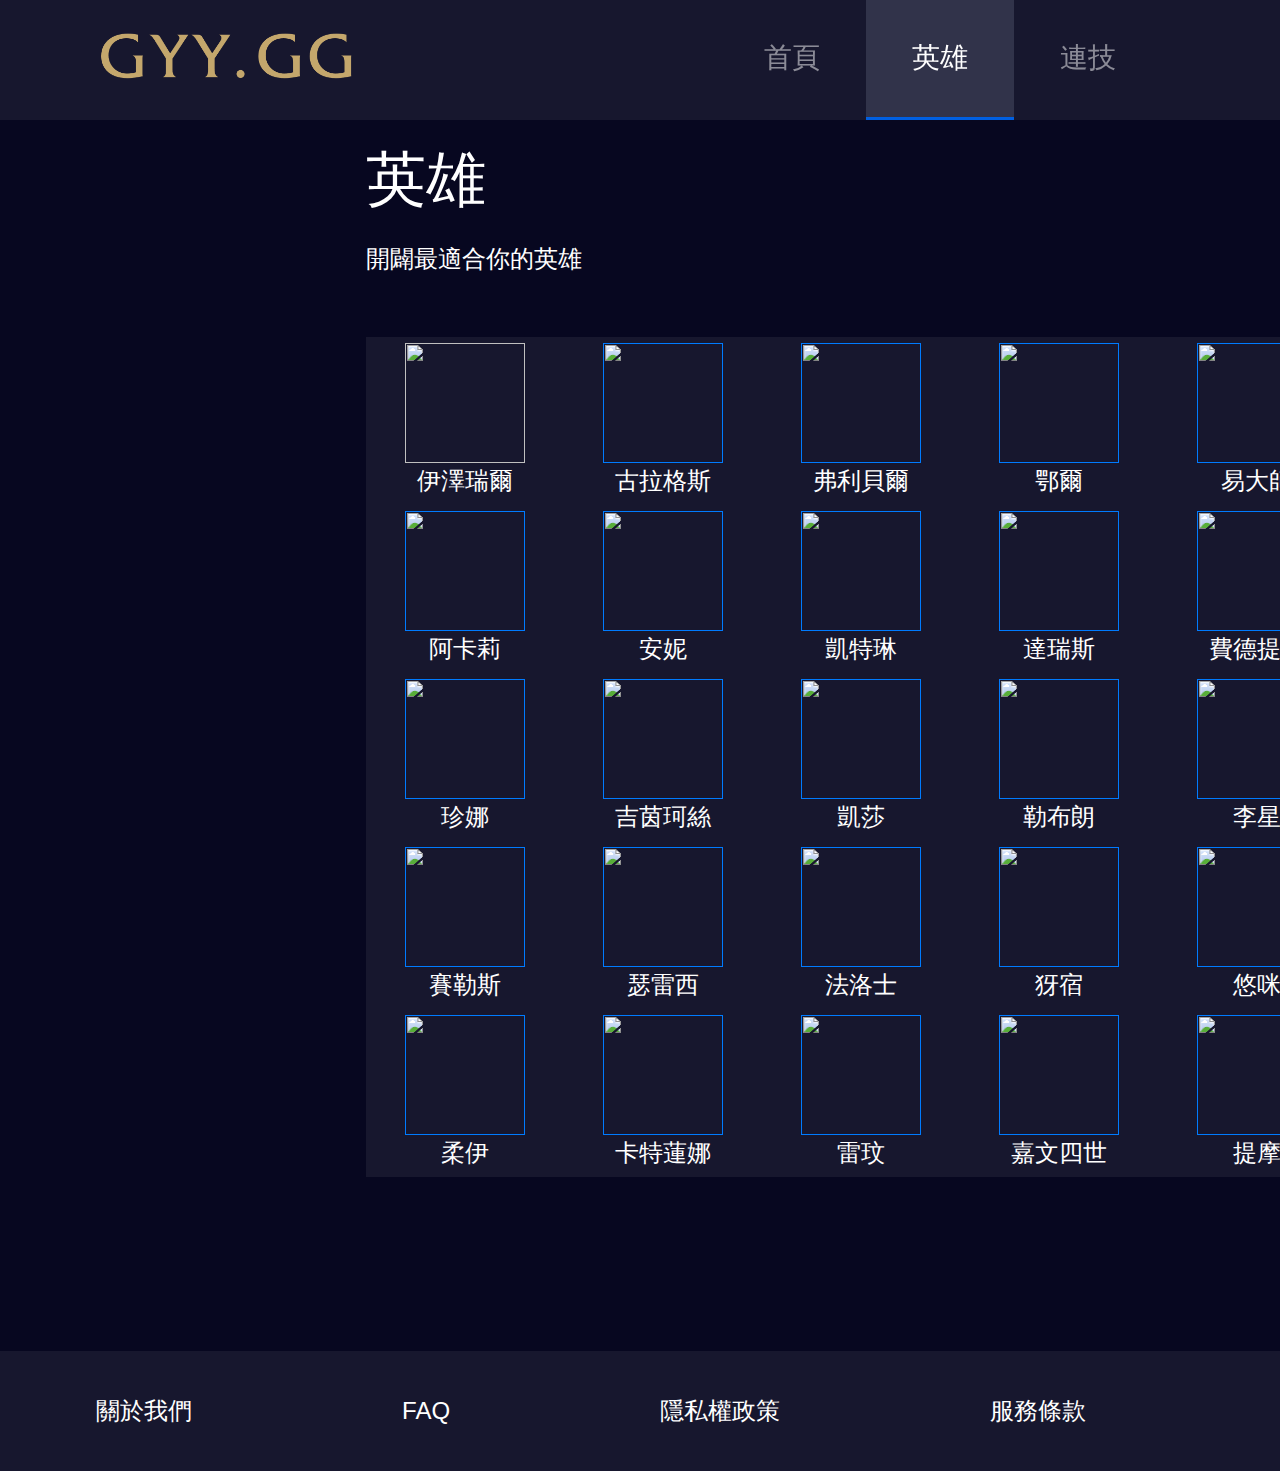
==== Champions.html @ a1f5c56f "footer修正" ====
<DOCTYPE html>
<html>
<head>
    <meta charset="utf-8">
    <meta name="viewport" content="width=device-width, initial-scale=1">

    <link rel="stylesheet" type="text/css" href="css/style.css">
    <link rel="stylesheet" href="https://stackpath.bootstrapcdn.com/bootstrap/4.4.1/css/bootstrap.min.css" integrity="sha384-Vkoo8x4CGsO3+Hhxv8T/Q5PaXtkKtu6ug5TOeNV6gBiFeWPGFN9MuhOf23Q9Ifjh" crossorigin="anonymous">

    <script src="https://code.jquery.com/jquery-3.4.1.slim.min.js" integrity="sha384-J6qa4849blE2+poT4WnyKhv5vZF5SrPo0iEjwBvKU7imGFAV0wwj1yYfoRSJoZ+n" crossorigin="anonymous"></script>
    <script src="https://cdn.jsdelivr.net/npm/popper.js@1.16.0/dist/umd/popper.min.js" integrity="sha384-Q6E9RHvbIyZFJoft+2mJbHaEWldlvI9IOYy5n3zV9zzTtmI3UksdQRVvoxMfooAo" crossorigin="anonymous"></script>
    <script src="https://stackpath.bootstrapcdn.com/bootstrap/4.4.1/js/bootstrap.min.js" integrity="sha384-wfSDF2E50Y2D1uUdj0O3uMBJnjuUD4Ih7YwaYd1iqfktj0Uod8GCExl3Og8ifwB6" crossorigin="anonymous"></script>
    <title>Champions</title>
    <link rel="stylesheet" type="text/css" href="Champions.css">
</head>
<body style="margin-top: 100px;padding: 0;">
    <header>
        <div id="topheader">
            <nav class="bg-nav fixed-top">

                <div class="navbar navbar-expand-sm nav_box justify-content-between navbar-dark">

                    <div class="logo">
                        <img src=./images/logo.png alt="" style="width: 260px;height: 82px;margin-top:7px;">
                    </div>

                    <ul class="nav navbar-nav nav-center justify-content-around ">
                        <li class="nav-item ">
                            <a class="nav-link" href="index.html"><p class="nav_text">首頁</p></a>
                        </li>
                        <li class="nav-item active">
                            <a class="nav-link" href="Champions.html"><p class="nav_text">英雄</p></a>
                        </li>
                        <li class="nav-item">
                            <a class="nav-link" href="Combos.html"><p class="nav_text">連技</p></a>
                        </li>
                    </ul>


                    <div class="nav-right">
                        <button type="button" class="btn btn-default btn-outline-light btn-primary"><p class="btn_text">登入</p></button>
                        <button type="button" class="btn btn-default btn-outline-secondary"><p class="btn_text">註冊</p></button>
                    </div>

                </div>




            </nav>
        </div>
    </header>
    <div class="background">
        <!--Head-->
        <!--Code-->
        <p class="text_NoAlign" style="font-size: 60px;padding-top: 35px;padding-left: 366px;">英雄</p>
        <p class="text_NoAlign" style="font-size: 24px;padding-top: 16px;padding-left: 366px;">開闢最適合你的英雄</p>
        <div class="box_Body" style="margin-top: 60px;margin-left: 366px;">
            <div style="display: flex;justify-content: space-around;">
                <a href="Combos.html" style="text-decoration:none;">
                    <div>
                        <img src="./images/Ezreal.png" alt="" class="img_Body">
                        <p class="text_Center">伊澤瑞爾</p>
                    </div>
                </a>
                <a href="" style="text-decoration:none;">
                    <div>
                        <img src="./images/Gragas.png" alt="" class="img_Body">
                        <p class="text_Center">古拉格斯</p>
                    </div>
                </a>
                <a href="" style="text-decoration:none;">
                    <div>
                        <img src="./images/Volibear.png" alt="" class="img_Body">
                        <p class="text_Center">弗利貝爾</p>
                    </div>
                </a>
                <a href="" style="text-decoration:none;">
                    <div>
                        <img src="./images/Ornn.png" alt="" class="img_Body">
                        <p class="text_Center">鄂爾</p>
                    </div>
                </a>
                <a href="" style="text-decoration:none;">
                    <div>
                        <img src="./images/MasterYi.png" alt="" class="img_Body">
                        <p class="text_Center">易大師</p>
                    </div>
                </a>
                <a href="" style="text-decoration:none;">
                    <div>
                        <img src="./images/Zac.png" alt="" class="img_Body">
                        <p class="text_Center">札克</p>
                    </div>
                </a>
            </div>
            <div style="display: flex;justify-content: space-around;">
                <a href="" style="text-decoration:none;">
                    <div>
                        <img src="./images/Akali.png" alt="" class="img_Body">
                        <p class="text_Center">阿卡莉</p>
                    </div>
                </a>
                <a href="" style="text-decoration:none;">
                    <div>
                        <img src="./images/Annie.png" alt="" class="img_Body">
                        <p class="text_Center">安妮</p>
                    </div>
                </a>
                <a href="" style="text-decoration:none;">
                    <div>
                        <img src="./images/Caitlyn.png" alt="" class="img_Body">
                        <p class="text_Center">凱特琳</p>
                    </div>
                </a>
                <a href="" style="text-decoration:none;">
                    <div>
                        <img src="./images/Darius.png" alt="" class="img_Body">
                        <p class="text_Center">達瑞斯</p>
                    </div>
                </a>
                <a href="" style="text-decoration:none;">
                    <div>
                        <img src="./images/Fiddlesticks.png" alt="" class="img_Body">
                        <p class="text_Center">費德提克</p>
                    </div>
                </a>
                <a href="" style="text-decoration:none;">
                    <div>
                        <img src="./images/Ivern.png" alt="" class="img_Body">
                        <p class="text_Center">艾爾文</p>
                    </div>
                </a>
            </div>
            <div style="display: flex;justify-content: space-around;">
                <a href="" style="text-decoration:none;">
                    <div>
                        <img src="./images/Janna.png" alt="" class="img_Body">
                        <p class="text_Center">珍娜</p>
                    </div>
                </a>
                <a href="" style="text-decoration:none;">
                    <div>
                        <img src="./images/Jinx.png" alt="" class="img_Body">
                        <p class="text_Center">吉茵珂絲</p>
                    </div>
                </a>
                <a href="" style="text-decoration:none;">
                    <div>
                        <img src="./images/Kaisa.png" alt="" class="img_Body">
                        <p class="text_Center">凱莎</p>
                    </div>
                </a>
                <a href="" style="text-decoration:none;">
                    <div>
                        <img src="./images/Leblanc.png" alt="" class="img_Body">
                        <p class="text_Center">勒布朗</p>
                    </div>
                </a>
                <a href="" style="text-decoration:none;">
                    <div>
                        <img src="./images/LeeSin.png" alt="" class="img_Body">
                        <p class="text_Center">李星</p>
                    </div>
                </a>
                <a href="" style="text-decoration:none;">
                    <div>
                        <img src="./images/Pantheon.png" alt="" class="img_Body">
                        <p class="text_Center">潘森</p>
                    </div>
                </a>
            </div>
            <div style="display: flex;justify-content: space-around;">
                <a href="" style="text-decoration:none;">
                    <div>
                        <img src="./images/Sylas.png" alt="" class="img_Body">
                        <p class="text_Center">賽勒斯</p>
                    </div>
                </a>
                <a href="" style="text-decoration:none;">
                    <div>
                        <img src="./images/Thresh.png" alt="" class="img_Body">
                        <p class="text_Center">瑟雷西</p>
                    </div>
                </a>
                <a href="" style="text-decoration:none;">
                    <div>
                        <img src="./images/Varus.png" alt="" class="img_Body">
                        <p class="text_Center">法洛士</p>
                    </div>
                </a>
                <a href="" style="text-decoration:none;">
                    <div>
                        <img src="./images/Yasuo.png" alt="" class="img_Body">
                        <p class="text_Center">犽宿</p>
                    </div>
                </a>
                <a href="" style="text-decoration:none;">
                    <div>
                        <img src="./images/Yuumi.png" alt="" class="img_Body">
                        <p class="text_Center">悠咪</p>
                    </div>
                </a>
                <a href="" style="text-decoration:none;">
                    <div>
                        <img src="./images/Zed.png" alt="" class="img_Body">
                        <p class="text_Center">劫</p>
                    </div>
                </a>
            </div>
            <div style="display: flex;justify-content: space-around;">
                <a href="" style="text-decoration:none;">
                    <div>
                        <img src="./images/Zoe.png" alt="" class="img_Body">
                        <p class="text_Center">柔伊</p>
                    </div>
                </a>
                <a href="" style="text-decoration:none;">
                    <div>
                        <img src="./images/Katarina.png" alt="" class="img_Body">
                        <p class="text_Center">卡特蓮娜</p>
                    </div>
                </a>
                <a href="" style="text-decoration:none;">
                    <div>
                        <img src="./images/Riven.png" alt="" class="img_Body">
                        <p class="text_Center">雷玟</p>
                    </div>
                </a>
                <a href="" style="text-decoration:none;">
                    <div>
                        <img src="./images/JarvanIV.png" alt="" class="img_Body">
                        <p class="text_Center">嘉文四世</p>
                    </div>
                </a>
                <a href="" style="text-decoration:none;">
                    <div>
                        <img src="./images/Teemo.png" alt="" class="img_Body">
                        <p class="text_Center">提摩</p>
                    </div>
                </a>
                <a href="" style="text-decoration:none;">
                    <div>
                        <img src="./images/Jayce.png" alt="" class="img_Body">
                        <p class="text_Center">杰西</p>
                    </div>
                </a>
            </div>
        </div>
        <!--Code-->
        <!--Foot-->
        <footer class="navbar navbar-expand-sm nav_box justify-content-between navbar-dark bg-nav" style="margin-top: 174px;">
            <!--此margin視各頁面修改-->
            <p class="text_NoAlign" style="font-size: 24px;margin-left: 0px;">關於我們</p>
            <p class="text_NoAlign" style="font-size: 24px;margin-left: 210px;">FAQ</p>
            <p class="text_NoAlign" style="font-size: 24px;margin-left: 210px;">隱私權政策</p>
            <p class="text_NoAlign" style="font-size: 24px;margin-left: 210px;">服務條款</p>
            <p class="text_NoAlign" style="font-size: 24px;margin-left: 210px;">聯絡我們</p>
            <img src="./images/icon_facebook.png" alt="" style="width: 48px;height: 48px;margin-left: 161px;">
            <img src="./images/icon_instagram.png" alt="" style="width: 48px;height: 48px;margin-left: 26px;">
            <img src="./images/icon_twitter.png" alt="" style="width: 48px;height: 48px;margin-left: 26px;">
            <img src="./images/icon_reddit.png" alt="" style="width: 48px;height: 48px;margin-left: 26px;">
        </footer>
    </div>
</body>
</html>
---- css/style.css ----
.background {
    width: 1920px;
    height: 3800px;
    background-color: #070720;
}
.box_Top_Bottom{
  width: 1280px;
  height: 120px;
  display: flex;
  justify-content: start;
  align-items: center;
  background-color: #17172e;
}
.box_Login_Signup{
  width: 102px;
  height: 52px;
  display: flex;
  flex-direction: column;
  justify-content: center;
  border: 2px solid #ffffff;
}
.text_NoAlign{
  color:#FFFFFF;
  margin:0 0;
}
.box_Body{
  width: 1920px;
  height: 840px;
  display: flex;
  flex-direction: column;
  justify-content: space-around;
  background-color:#17172e;
}
.img_Body{
  height: 120px;
  width: 120px;
}
.text_Center{
  font-size: 24px;
  text-align: center;
  margin:0 0;
  color:#FFFFFF;
}

.bg-nav {
    background-color: #17172e;
    
}

.item {
  display: inline-flex;
  
}

.nav-center {
    width: 444px;
}

.art01 {
    background-color: azure;
}

li {
    text-align: center;
}


nav a {
    background-color: #17172e;
    color: #cccccc;
    height: 120px;
    width: 148px;
    text-align: center;
    line-height: 100px;
}

    nav a:hover {
        background-color: #17172e;
        color: #ffffff;
    }

    nav a:focus {
        background-color: #31334a;
        flood-color: #cccccc;
    }

#topheader .navbar-nav li.active > a {
    background-color: #31334a;
    flood-color: #cccccc;
    border-bottom: 3px solid #005fe1;
}

.nav_box {
    width: 1920px;
    height: 120px;
    margin: 0 auto;
    justify-content: space-between;
    padding-left: 96px !important;
    padding-right: 96px !important;
}

.logo {
    margin-bottom:15px; 
}

.btn {
    width: 100px;
    height: 52px;
    margin-left: 48px !important;
    font-size: 20px;
    
}

.btn_text {
    font-size:20px;
    margin-top:4px;
}
.nav_text{
    font-size:28px;
}

#backgroung_PIC {
    position: absolute;
    z-index: 0;
}

#Content {
    position: absolute;
    z-index: 1;
}

.content_c {
    padding: 0;
    margin-left: 96px;
    margin-right: 96px;
    list-style: none;
    display: flex;
    justify-content: space-between;
    width: 1728px;
}

.content_text {
    font-size:30px;

}
.content_text2 {
    font-size: 36px;
    line-height:10px;
}

.content_text3 {
    font-size: 28px;
    line-height: 18px;
}

.content_text4 {
    font-size: 72px;
    line-height: 45px;
}

.content_a {
    padding: 0;
    margin-left: 244px;
    margin-right: 244px;
    list-style: none;
    display: flex;
    justify-content: space-between;
    width: 1432px;
}

.line {
    margin-top: 30px;
    margin-bottom: 30px;
    background-color: #ffffff;
}

.content_b {
    padding: 0;
    margin-left: 836px;
    margin-right: 836px;
    list-style: none;
    display: flex;
    text-align: center;
    width: 1432px;
}

.content_d {
    padding: 0;
    margin-left: 688px;
    margin-right: 688px;
    list-style: none;
    display: flex;
    text-align: center;
    width: 1432px;
}

.content_small {
    padding: 0;

    list-style: none;
    display: flex;
    text-align: center;
    width: 1432px;
}
.like-table {
    text-align: center;
    vertical-align: middle;
}
---- Champions.css ----
.background {
  width: 1920px;
  height: 1355px;
  background-color: #070720;
}
.box_Top_Bottom{
  width: 1920px;
  height: 120px;
  display: flex;
  justify-content: start;
  align-items: center;
  background-color: #17172e;
}
.box_Login_Signup{
  width: 145px;
  height: 52px;
  border-radius: 10px;
  display: flex;
  flex-direction: column;
  justify-content: center;
  border: 2px solid #ffffff;
}
.text_NoAlign{
  color:#FFFFFF;
  margin:0 0;
}
.box_Body{
  width: 1188px;
  height: 840px;
  display: flex;
  flex-direction: column;
  justify-content: space-around;
  background-color:#17172e;
}
.img_Body{
  height: 120px;
  width: 120px;
}
.text_Center{
  font-size: 24px;
  text-align: center;
  margin:0 0;
  color:#FFFFFF;
}
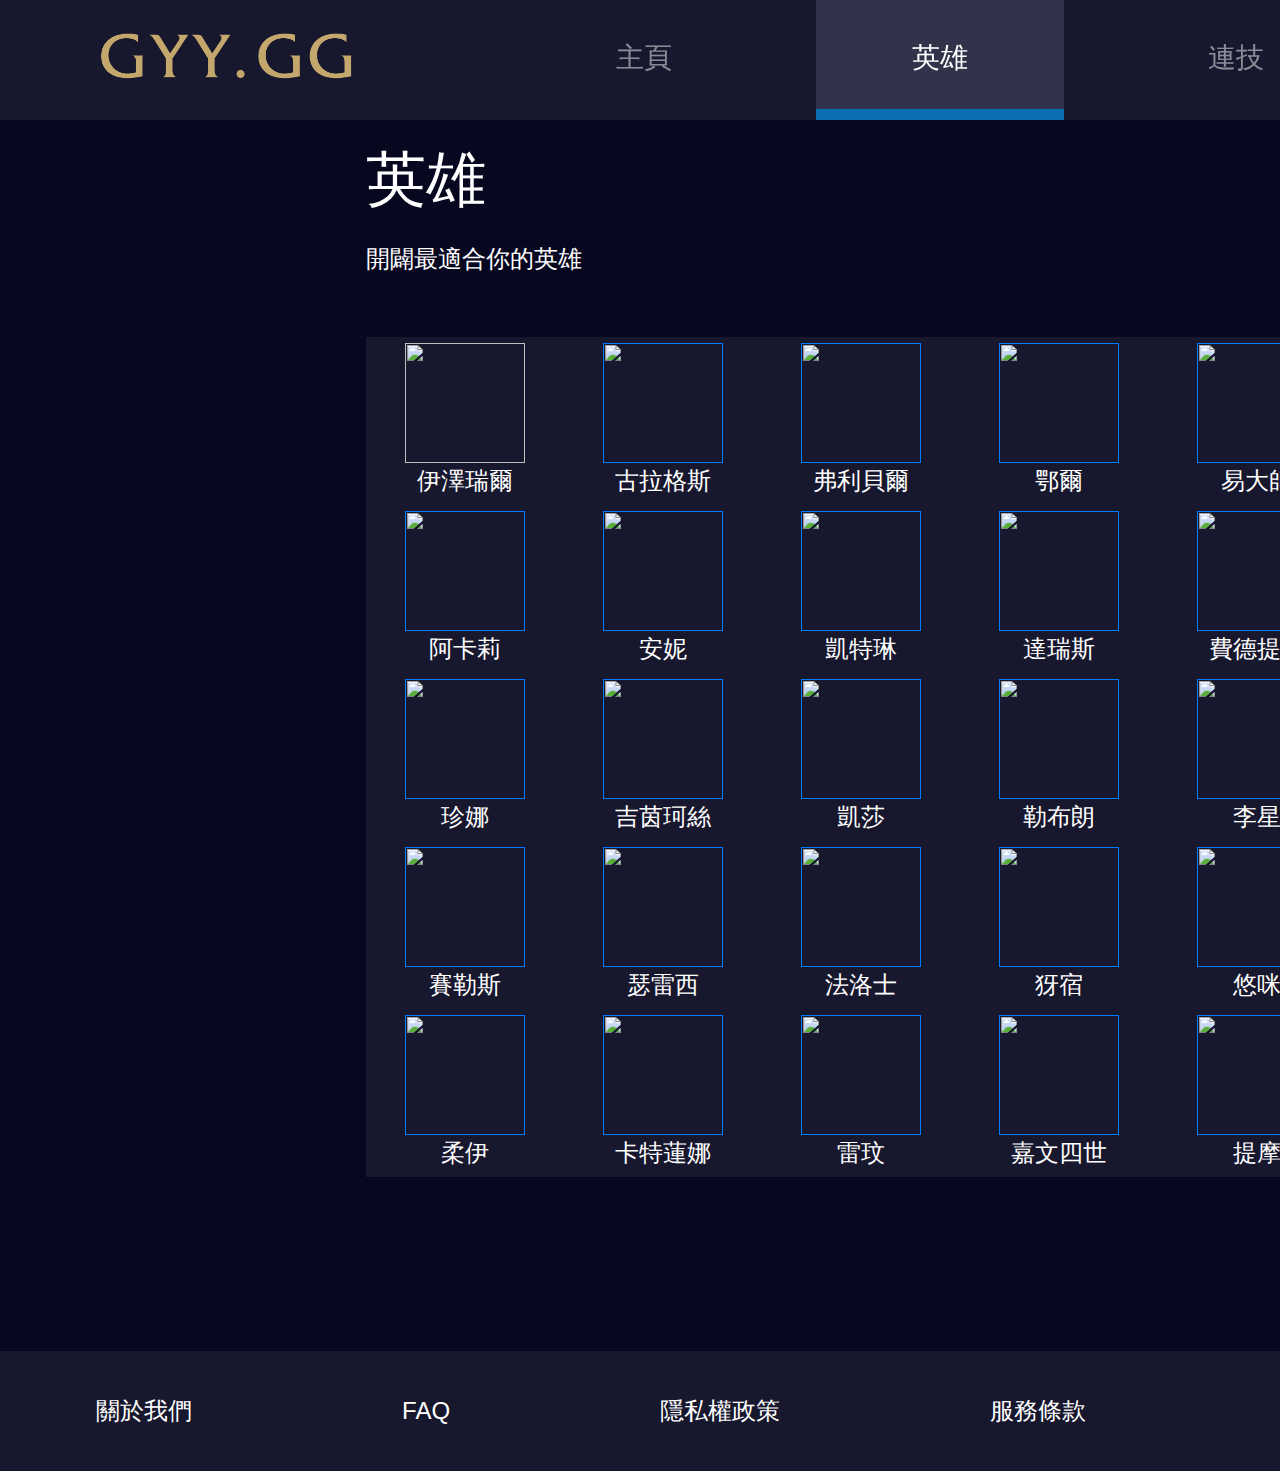
==== commit 7e2102a6: "首頁改主頁" ====
--- a/Champions.html
+++ b/Champions.html
@@ -1,17 +1,17 @@
-<DOCTYPE html>
+﻿<DOCTYPE html>
 <html>
 <head>
     <meta charset="utf-8">
     <meta name="viewport" content="width=device-width, initial-scale=1">
 
-    <link rel="stylesheet" type="text/css" href="css/style.css">
+    <link rel="stylesheet" type="text/css" href="css/Home.css">
     <link rel="stylesheet" href="https://stackpath.bootstrapcdn.com/bootstrap/4.4.1/css/bootstrap.min.css" integrity="sha384-Vkoo8x4CGsO3+Hhxv8T/Q5PaXtkKtu6ug5TOeNV6gBiFeWPGFN9MuhOf23Q9Ifjh" crossorigin="anonymous">
 
     <script src="https://code.jquery.com/jquery-3.4.1.slim.min.js" integrity="sha384-J6qa4849blE2+poT4WnyKhv5vZF5SrPo0iEjwBvKU7imGFAV0wwj1yYfoRSJoZ+n" crossorigin="anonymous"></script>
     <script src="https://cdn.jsdelivr.net/npm/popper.js@1.16.0/dist/umd/popper.min.js" integrity="sha384-Q6E9RHvbIyZFJoft+2mJbHaEWldlvI9IOYy5n3zV9zzTtmI3UksdQRVvoxMfooAo" crossorigin="anonymous"></script>
     <script src="https://stackpath.bootstrapcdn.com/bootstrap/4.4.1/js/bootstrap.min.js" integrity="sha384-wfSDF2E50Y2D1uUdj0O3uMBJnjuUD4Ih7YwaYd1iqfktj0Uod8GCExl3Og8ifwB6" crossorigin="anonymous"></script>
-    <title>Champions</title>
-    <link rel="stylesheet" type="text/css" href="Champions.css">
+    <title>GYY.GG | Champions</title>
+    <link rel="stylesheet" type="text/css" href="css/Champions.css">
 </head>
 <body style="margin-top: 100px;padding: 0;">
     <header>
@@ -21,12 +21,14 @@
                 <div class="navbar navbar-expand-sm nav_box justify-content-between navbar-dark">
 
                     <div class="logo">
-                        <img src=./images/logo.png alt="" style="width: 260px;height: 82px;margin-top:7px;">
-                    </div>
-
-                    <ul class="nav navbar-nav nav-center justify-content-around ">
+                        <a href="Home.html">
+                            <img src=./images/logo.png alt="" style="width: 260px;height: 82px;margin-top:7px;">
+                        </a>
+                    </div>
+
+                    <ul class="nav navbar-nav nav-center justify-content-between ">
                         <li class="nav-item ">
-                            <a class="nav-link" href="index.html"><p class="nav_text">首頁</p></a>
+                            <a class="nav-link" href="Home.html"><p class="nav_text">主頁</p></a>
                         </li>
                         <li class="nav-item active">
                             <a class="nav-link" href="Champions.html"><p class="nav_text">英雄</p></a>
@@ -38,7 +40,7 @@
 
 
                     <div class="nav-right">
-                        <button type="button" class="btn btn-default btn-outline-light btn-primary"><p class="btn_text">登入</p></button>
+                        <button type="button" class="btn btn-default btn-primary"><p class="btn_text">登入</p></button>
                         <button type="button" class="btn btn-default btn-outline-secondary"><p class="btn_text">註冊</p></button>
                     </div>
 
@@ -251,15 +253,24 @@
         <!--Foot-->
         <footer class="navbar navbar-expand-sm nav_box justify-content-between navbar-dark bg-nav" style="margin-top: 174px;">
             <!--此margin視各頁面修改-->
-            <p class="text_NoAlign" style="font-size: 24px;margin-left: 0px;">關於我們</p>
-            <p class="text_NoAlign" style="font-size: 24px;margin-left: 210px;">FAQ</p>
-            <p class="text_NoAlign" style="font-size: 24px;margin-left: 210px;">隱私權政策</p>
-            <p class="text_NoAlign" style="font-size: 24px;margin-left: 210px;">服務條款</p>
-            <p class="text_NoAlign" style="font-size: 24px;margin-left: 210px;">聯絡我們</p>
-            <img src="./images/icon_facebook.png" alt="" style="width: 48px;height: 48px;margin-left: 161px;">
-            <img src="./images/icon_instagram.png" alt="" style="width: 48px;height: 48px;margin-left: 26px;">
-            <img src="./images/icon_twitter.png" alt="" style="width: 48px;height: 48px;margin-left: 26px;">
-            <img src="./images/icon_reddit.png" alt="" style="width: 48px;height: 48px;margin-left: 26px;">
+            <p class="text_NoAlign" style="font-size: 24px;margin-left: 0px;"><a href="#" style="color: inherit;text-decoration: inherit;">關於我們</a></p>
+            <p class="text_NoAlign" style="font-size: 24px;margin-left: 210px;"><a href="#" style="color: inherit;text-decoration: inherit;">FAQ</a></p>
+            <p class="text_NoAlign" style="font-size: 24px;margin-left: 210px;"><a href="#" style="color: inherit;text-decoration: inherit;">隱私權政策</a></p>
+            <p class="text_NoAlign" style="font-size: 24px;margin-left: 210px;"><a href="#" style="color: inherit;text-decoration: inherit;">服務條款</a></p>
+            <p class="text_NoAlign" style="font-size: 24px;margin-left: 210px;"><a href="#" style="color: inherit;text-decoration: inherit;">聯絡我們</a></p>
+            <a href="#" style="color: inherit;text-decoration: inherit;">
+                <img src="./images/icon_facebook.png" alt="" style="width: 48px;height: 48px;margin-left: 161px;">
+            </a>
+            <a href="#" style="color: inherit;text-decoration: inherit;">
+                <img src="./images/icon_instagram.png" alt="" style="width: 48px;height: 48px;margin-left: 26px;">
+            </a>
+            <a href="#" style="color: inherit;text-decoration: inherit;">
+                <img src="./images/icon_twitter.png" alt="" style="width: 48px;height: 48px;margin-left: 26px;">
+            </a>
+            <a href="#" style="color: inherit;text-decoration: inherit;">
+                <img src="./images/icon_reddit.png" alt="" style="width: 48px;height: 48px;margin-left: 26px;">
+            </a>
+
         </footer>
     </div>
 </body>
--- a/css/Home.css
+++ b/css/Home.css
@@ -0,0 +1,243 @@
+body {
+    overflow-x: hidden;
+    overflow-y: auto;
+
+}
+
+.background {
+    width: auto;
+    height: 3800px;
+    background-color: #070720;
+}
+.box_Top_Bottom{
+  width: 1280px;
+  height: 120px;
+  display: flex;
+  justify-content: start;
+  align-items: center;
+  background-color: #17172e;
+}
+.box_Login_Signup{
+  width: 102px;
+  height: 52px;
+  display: flex;
+  flex-direction: column;
+  justify-content: center;
+  border: 2px solid #ffffff;
+}
+.text_NoAlign{
+  color:#FFFFFF;
+  margin:0 0;
+}
+.box_Body{
+  width: 1920px;
+  height: 840px;
+  display: flex;
+  flex-direction: column;
+  justify-content: space-around;
+  background-color:#17172e;
+}
+.img_Body{
+  height: 120px;
+  width: 120px;
+}
+.text_Center{
+  font-size: 24px;
+  text-align: center;
+  margin:0 0;
+  color:#FFFFFF;
+}
+
+.bg-nav {
+    background-color: #17172e;
+    
+}
+
+.item {
+  display: inline-flex;
+  
+}
+
+.nav-center {
+    width: 840px;
+}
+
+.art01 {
+    background-color: azure;
+}
+
+li {
+    text-align: center;
+}
+
+
+nav a {
+    background-color: #17172e;
+    color: #cccccc;
+    height: 120px;
+    width: 248px;
+    text-align: center;
+    line-height: 100px;
+    transition: 0.3s;
+}
+
+    nav a:hover {
+        background-color: #17172e;
+        color: #ffffff;
+    }
+
+    nav a:focus {
+        background-color: #31334a;
+        flood-color: #cccccc;
+    }
+
+#topheader .navbar-nav li.active > a {
+    background-color: #31334a;
+    flood-color: #cccccc;
+    border-bottom: 11px solid #096fb2;
+}
+
+.nav_box {
+    width: 1920px;
+    height: 120px;
+    margin: 0 auto;
+    justify-content: space-between;
+    padding-left: 96px !important;
+    padding-right: 96px !important;
+}
+
+.article_box {
+    margin: 0 auto;
+    justify-content: center;
+}
+
+.logo {
+    margin-bottom: 15px;
+}
+
+.logo :hover {
+    background-color: #17172e !important;
+}
+
+.logo :focus {
+    background-color: #17172e !important;
+}
+
+.btn {
+    width: 100px;
+    height: 52px;
+    margin-left: 48px !important;
+    font-size: 20px;
+    
+}
+
+.btn_text {
+    font-size:20px;
+    margin-top:4px;
+}
+.nav_text{
+    font-size:28px;
+}
+
+#backgroung_PIC {
+    position: absolute;
+    z-index: 0;
+}
+
+#Content {
+    position: absolute;
+    z-index: 1;
+}
+
+.content_c {
+    padding: 0;
+    margin-left: 96px;
+    margin-right: 96px;
+    list-style: none;
+    display: flex;
+    justify-content: space-between;
+    width: 1728px;
+}
+
+.content_text {
+    font-size:30px;
+
+}
+.content_text2 {
+    font-size: 36px;
+    line-height:10px;
+}
+
+.content_text3 {
+    font-size: 28px;
+    line-height: 18px;
+}
+
+.content_text4 {
+    font-size: 72px;
+    line-height: 45px;
+}
+
+.content_a {
+    padding: 0;
+    margin-left: 244px;
+    margin-right: 244px;
+    list-style: none;
+    display: flex;
+    justify-content: space-between;
+    width: 1432px;
+}
+
+.line {
+    margin-top: 30px;
+    margin-bottom: 30px;
+    background-color: #ffffff;
+}
+
+.content_b {
+    padding: 0;
+    margin-left: 836px;
+    margin-right: 836px;
+    list-style: none;
+    display: flex;
+    text-align: center;
+    width: 1432px;
+}
+
+.content_d {
+    padding: 0;
+    margin-left: 688px;
+    margin-right: 688px;
+    list-style: none;
+    display: flex;
+    text-align: center;
+    width: 1432px;
+}
+
+.content_small {
+    padding: 0;
+
+    list-style: none;
+    display: flex;
+    text-align: center;
+    width: 1432px;
+}
+.like-table {
+    text-align: center;
+    vertical-align: middle;
+}
+
+
+
+.bottomMenu {
+    display: none;
+    position: fixed;
+    bottom: 0;
+    width: 100%;
+    height: 60px;
+    border-top: 1px solid #000;
+    background: red;
+    z-index: 1;
+}
+
+
--- a/css/Champions.css
+++ b/css/Champions.css
@@ -0,0 +1,45 @@
+.background {
+  width: 1920px;
+  height: 1355px;
+  background-color: #070720;
+}
+.box_Top_Bottom{
+  width: 1920px;
+  height: 120px;
+  display: flex;
+  justify-content: start;
+  align-items: center;
+  background-color: #17172e;
+}
+.box_Login_Signup{
+  width: 145px;
+  height: 52px;
+  border-radius: 10px;
+  display: flex;
+  flex-direction: column;
+  justify-content: center;
+  border: 2px solid #ffffff;
+}
+.text_NoAlign{
+  color:#FFFFFF;
+  margin:0 0;
+}
+.box_Body{
+  width: 1188px;
+  height: 840px;
+  display: flex;
+  flex-direction: column;
+  justify-content: space-around;
+  background-color:#17172e;
+}
+.img_Body{
+  height: 120px;
+  width: 120px;
+}
+.text_Center{
+  font-size: 24px;
+  text-align: center;
+  margin:0 0;
+  color:#FFFFFF;
+}
+
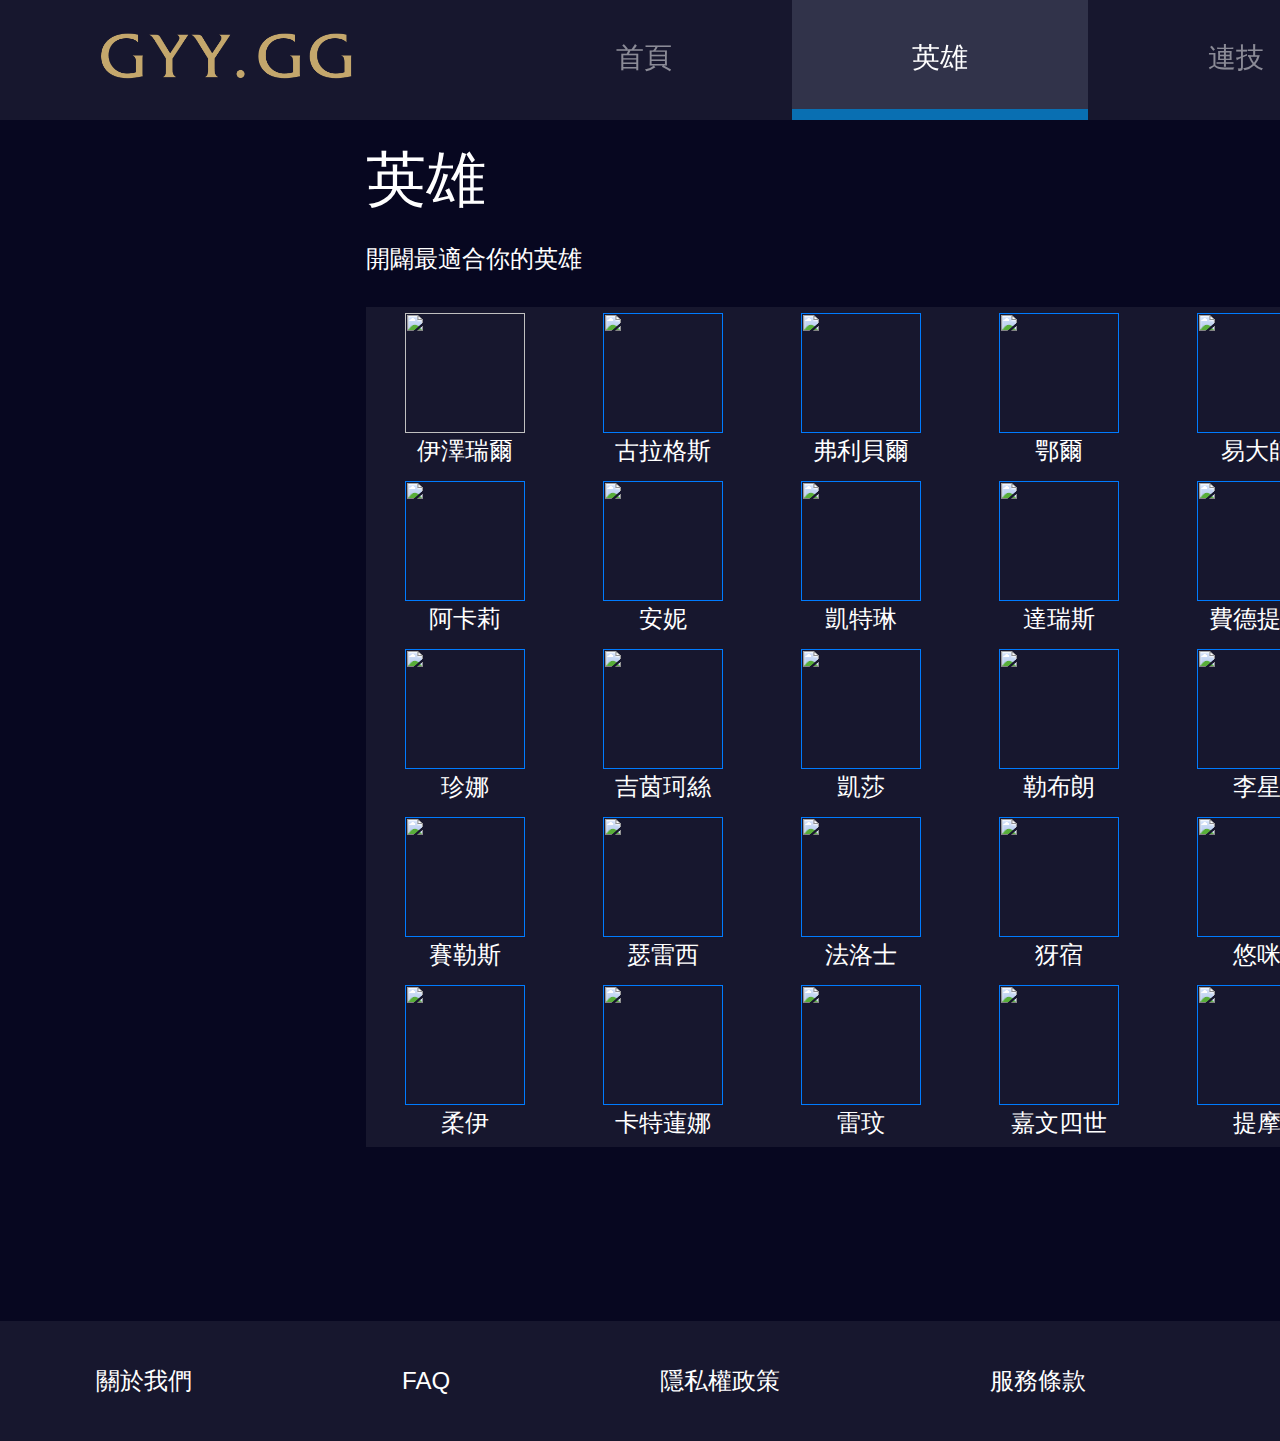
==== commit deaf4834: "123" ====
--- a/Champions.html
+++ b/Champions.html
@@ -1,277 +1,265 @@
 ﻿<DOCTYPE html>
 <html>
-<head>
-    <meta charset="utf-8">
-    <meta name="viewport" content="width=device-width, initial-scale=1">
-
-    <link rel="stylesheet" type="text/css" href="css/Home.css">
-    <link rel="stylesheet" href="https://stackpath.bootstrapcdn.com/bootstrap/4.4.1/css/bootstrap.min.css" integrity="sha384-Vkoo8x4CGsO3+Hhxv8T/Q5PaXtkKtu6ug5TOeNV6gBiFeWPGFN9MuhOf23Q9Ifjh" crossorigin="anonymous">
-
-    <script src="https://code.jquery.com/jquery-3.4.1.slim.min.js" integrity="sha384-J6qa4849blE2+poT4WnyKhv5vZF5SrPo0iEjwBvKU7imGFAV0wwj1yYfoRSJoZ+n" crossorigin="anonymous"></script>
-    <script src="https://cdn.jsdelivr.net/npm/popper.js@1.16.0/dist/umd/popper.min.js" integrity="sha384-Q6E9RHvbIyZFJoft+2mJbHaEWldlvI9IOYy5n3zV9zzTtmI3UksdQRVvoxMfooAo" crossorigin="anonymous"></script>
-    <script src="https://stackpath.bootstrapcdn.com/bootstrap/4.4.1/js/bootstrap.min.js" integrity="sha384-wfSDF2E50Y2D1uUdj0O3uMBJnjuUD4Ih7YwaYd1iqfktj0Uod8GCExl3Og8ifwB6" crossorigin="anonymous"></script>
-    <title>GYY.GG | Champions</title>
-    <link rel="stylesheet" type="text/css" href="css/Champions.css">
-</head>
-<body style="margin-top: 100px;padding: 0;">
-    <header>
-        <div id="topheader">
-            <nav class="bg-nav fixed-top">
-
-                <div class="navbar navbar-expand-sm nav_box justify-content-between navbar-dark">
-
-                    <div class="logo">
-                        <a href="Home.html">
-                            <img src=./images/logo.png alt="" style="width: 260px;height: 82px;margin-top:7px;">
-                        </a>
-                    </div>
-
-                    <ul class="nav navbar-nav nav-center justify-content-between ">
-                        <li class="nav-item ">
-                            <a class="nav-link" href="Home.html"><p class="nav_text">主頁</p></a>
-                        </li>
-                        <li class="nav-item active">
-                            <a class="nav-link" href="Champions.html"><p class="nav_text">英雄</p></a>
-                        </li>
-                        <li class="nav-item">
-                            <a class="nav-link" href="Combos.html"><p class="nav_text">連技</p></a>
-                        </li>
-                    </ul>
-
-
-                    <div class="nav-right">
-                        <button type="button" class="btn btn-default btn-primary"><p class="btn_text">登入</p></button>
-                        <button type="button" class="btn btn-default btn-outline-secondary"><p class="btn_text">註冊</p></button>
-                    </div>
-
+    <head>
+        <meta charset="utf-8">
+        <meta name="viewport" content="width=device-width, initial-scale=1">
+
+        <link rel="stylesheet" type="text/css" href="css/Home.css">
+        <link rel="stylesheet" href="https://stackpath.bootstrapcdn.com/bootstrap/4.4.1/css/bootstrap.min.css" integrity="sha384-Vkoo8x4CGsO3+Hhxv8T/Q5PaXtkKtu6ug5TOeNV6gBiFeWPGFN9MuhOf23Q9Ifjh" crossorigin="anonymous">
+
+        <script src="https://code.jquery.com/jquery-3.4.1.slim.min.js" integrity="sha384-J6qa4849blE2+poT4WnyKhv5vZF5SrPo0iEjwBvKU7imGFAV0wwj1yYfoRSJoZ+n" crossorigin="anonymous"></script>
+        <script src="https://cdn.jsdelivr.net/npm/popper.js@1.16.0/dist/umd/popper.min.js" integrity="sha384-Q6E9RHvbIyZFJoft+2mJbHaEWldlvI9IOYy5n3zV9zzTtmI3UksdQRVvoxMfooAo" crossorigin="anonymous"></script>
+        <script src="https://stackpath.bootstrapcdn.com/bootstrap/4.4.1/js/bootstrap.min.js" integrity="sha384-wfSDF2E50Y2D1uUdj0O3uMBJnjuUD4Ih7YwaYd1iqfktj0Uod8GCExl3Og8ifwB6" crossorigin="anonymous"></script>
+        <title>GYY.GG | Champions</title>
+        <link rel="stylesheet" type="text/css" href="css/Champions.css">
+    </head>
+    <body style="margin-top: 100px;padding: 0;">
+        <header>
+            <div id="topheader">
+                <nav class="bg-nav fixed-top">
+                    <div class="navbar navbar-expand-sm nav_box justify-content-between navbar-dark">
+                        <div class="logo">
+                            <a href="Home.html">
+                                <img src=./images/logo.png alt="" style="width: 260px;height: 82px;margin-top:7px;">
+                            </a>
+                        </div>
+                        <ul class="nav navbar-nav nav-center justify-content-between ">
+                            <li class="nav-item ">
+                                <a class="nav-link" href="Home.html"><p class="nav_text">首頁</p></a>
+                            </li>
+                            <li class="nav-item active">
+                                <a class="nav-link" href="Champions.html"><p class="nav_text">英雄</p></a>
+                            </li>
+                            <li class="nav-item">
+                                <a class="nav-link" href="Combos.html"><p class="nav_text">連技</p></a>
+                            </li>
+                        </ul>
+                        <div class="nav-right">
+                            <button type="button" class="btn btn-default btn-primary"><p class="btn_text">登入</p></button>
+                            <button type="button" class="btn btn-default btn-outline-secondary"><p class="btn_text">註冊</p></button>
+                        </div>
+
+                    </div>
+                </nav>
+            </div>
+        </header>
+        <div class="background">
+            <div style="width: 1920px;margin:auto;">
+                <p class="text_NoAlign" style="font-size: 60px;padding-top: 35px;padding-left: 366px;">英雄</p>
+                <p class="text_NoAlign" style="font-size: 24px;padding-top: 16px;padding-left: 366px;">開闢最適合你的英雄</p>
+                <div class="box_Body" style="margin-top: 30px;margin-left: 366px;">
+                    <div style="display: flex;justify-content: space-around;">
+                        <a href="Combos.html" style="text-decoration:none;">
+                            <div>
+                                <img src="./images/Ezreal.png" alt="" class="img_Body">
+                                <p class="text_Center">伊澤瑞爾</p>
+                            </div>
+                        </a>
+                        <a href="" style="text-decoration:none;">
+                            <div>
+                                <img src="./images/Gragas.png" alt="" class="img_Body">
+                                <p class="text_Center">古拉格斯</p>
+                            </div>
+                        </a>
+                        <a href="" style="text-decoration:none;">
+                            <div>
+                                <img src="./images/Volibear.png" alt="" class="img_Body">
+                                <p class="text_Center">弗利貝爾</p>
+                            </div>
+                        </a>
+                        <a href="" style="text-decoration:none;">
+                            <div>
+                                <img src="./images/Ornn.png" alt="" class="img_Body">
+                                <p class="text_Center">鄂爾</p>
+                            </div>
+                        </a>
+                        <a href="" style="text-decoration:none;">
+                            <div>
+                                <img src="./images/MasterYi.png" alt="" class="img_Body">
+                                <p class="text_Center">易大師</p>
+                            </div>
+                        </a>
+                        <a href="" style="text-decoration:none;">
+                            <div>
+                                <img src="./images/Zac.png" alt="" class="img_Body">
+                                <p class="text_Center">札克</p>
+                            </div>
+                        </a>
+                    </div>
+                    <div style="display: flex;justify-content: space-around;">
+                        <a href="" style="text-decoration:none;">
+                            <div>
+                                <img src="./images/Akali.png" alt="" class="img_Body">
+                                <p class="text_Center">阿卡莉</p>
+                            </div>
+                        </a>
+                        <a href="" style="text-decoration:none;">
+                            <div>
+                                <img src="./images/Annie.png" alt="" class="img_Body">
+                                <p class="text_Center">安妮</p>
+                            </div>
+                        </a>
+                        <a href="" style="text-decoration:none;">
+                            <div>
+                                <img src="./images/Caitlyn.png" alt="" class="img_Body">
+                                <p class="text_Center">凱特琳</p>
+                            </div>
+                        </a>
+                        <a href="" style="text-decoration:none;">
+                            <div>
+                                <img src="./images/Darius.png" alt="" class="img_Body">
+                                <p class="text_Center">達瑞斯</p>
+                            </div>
+                        </a>
+                        <a href="" style="text-decoration:none;">
+                            <div>
+                                <img src="./images/Fiddlesticks.png" alt="" class="img_Body">
+                                <p class="text_Center">費德提克</p>
+                            </div>
+                        </a>
+                        <a href="" style="text-decoration:none;">
+                            <div>
+                                <img src="./images/Ivern.png" alt="" class="img_Body">
+                                <p class="text_Center">艾爾文</p>
+                            </div>
+                        </a>
+                    </div>
+                    <div style="display: flex;justify-content: space-around;">
+                        <a href="" style="text-decoration:none;">
+                            <div>
+                                <img src="./images/Janna.png" alt="" class="img_Body">
+                                <p class="text_Center">珍娜</p>
+                            </div>
+                        </a>
+                        <a href="" style="text-decoration:none;">
+                            <div>
+                                <img src="./images/Jinx.png" alt="" class="img_Body">
+                                <p class="text_Center">吉茵珂絲</p>
+                            </div>
+                        </a>
+                        <a href="" style="text-decoration:none;">
+                            <div>
+                                <img src="./images/Kaisa.png" alt="" class="img_Body">
+                                <p class="text_Center">凱莎</p>
+                            </div>
+                        </a>
+                        <a href="" style="text-decoration:none;">
+                            <div>
+                                <img src="./images/Leblanc.png" alt="" class="img_Body">
+                                <p class="text_Center">勒布朗</p>
+                            </div>
+                        </a>
+                        <a href="" style="text-decoration:none;">
+                            <div>
+                                <img src="./images/LeeSin.png" alt="" class="img_Body">
+                                <p class="text_Center">李星</p>
+                            </div>
+                        </a>
+                        <a href="" style="text-decoration:none;">
+                            <div>
+                                <img src="./images/Pantheon.png" alt="" class="img_Body">
+                                <p class="text_Center">潘森</p>
+                            </div>
+                        </a>
+                    </div>
+                    <div style="display: flex;justify-content: space-around;">
+                        <a href="" style="text-decoration:none;">
+                            <div>
+                                <img src="./images/Sylas.png" alt="" class="img_Body">
+                                <p class="text_Center">賽勒斯</p>
+                            </div>
+                        </a>
+                        <a href="" style="text-decoration:none;">
+                            <div>
+                                <img src="./images/Thresh.png" alt="" class="img_Body">
+                                <p class="text_Center">瑟雷西</p>
+                            </div>
+                        </a>
+                        <a href="" style="text-decoration:none;">
+                            <div>
+                                <img src="./images/Varus.png" alt="" class="img_Body">
+                                <p class="text_Center">法洛士</p>
+                            </div>
+                        </a>
+                        <a href="" style="text-decoration:none;">
+                            <div>
+                                <img src="./images/Yasuo.png" alt="" class="img_Body">
+                                <p class="text_Center">犽宿</p>
+                            </div>
+                        </a>
+                        <a href="" style="text-decoration:none;">
+                            <div>
+                                <img src="./images/Yuumi.png" alt="" class="img_Body">
+                                <p class="text_Center">悠咪</p>
+                            </div>
+                        </a>
+                        <a href="" style="text-decoration:none;">
+                            <div>
+                                <img src="./images/Zed.png" alt="" class="img_Body">
+                                <p class="text_Center">劫</p>
+                            </div>
+                        </a>
+                    </div>
+                    <div style="display: flex;justify-content: space-around;">
+                        <a href="" style="text-decoration:none;">
+                            <div>
+                                <img src="./images/Zoe.png" alt="" class="img_Body">
+                                <p class="text_Center">柔伊</p>
+                            </div>
+                        </a>
+                        <a href="" style="text-decoration:none;">
+                            <div>
+                                <img src="./images/Katarina.png" alt="" class="img_Body">
+                                <p class="text_Center">卡特蓮娜</p>
+                            </div>
+                        </a>
+                        <a href="" style="text-decoration:none;">
+                            <div>
+                                <img src="./images/Riven.png" alt="" class="img_Body">
+                                <p class="text_Center">雷玟</p>
+                            </div>
+                        </a>
+                        <a href="" style="text-decoration:none;">
+                            <div>
+                                <img src="./images/JarvanIV.png" alt="" class="img_Body">
+                                <p class="text_Center">嘉文四世</p>
+                            </div>
+                        </a>
+                        <a href="" style="text-decoration:none;">
+                            <div>
+                                <img src="./images/Teemo.png" alt="" class="img_Body">
+                                <p class="text_Center">提摩</p>
+                            </div>
+                        </a>
+                        <a href="" style="text-decoration:none;">
+                            <div>
+                                <img src="./images/Jayce.png" alt="" class="img_Body">
+                                <p class="text_Center">杰西</p>
+                            </div>
+                        </a>
+                    </div>
                 </div>
-
-
-
-
-            </nav>
-        </div>
-    </header>
-    <div class="background">
-        <!--Head-->
-        <!--Code-->
-        <p class="text_NoAlign" style="font-size: 60px;padding-top: 35px;padding-left: 366px;">英雄</p>
-        <p class="text_NoAlign" style="font-size: 24px;padding-top: 16px;padding-left: 366px;">開闢最適合你的英雄</p>
-        <div class="box_Body" style="margin-top: 60px;margin-left: 366px;">
-            <div style="display: flex;justify-content: space-around;">
-                <a href="Combos.html" style="text-decoration:none;">
-                    <div>
-                        <img src="./images/Ezreal.png" alt="" class="img_Body">
-                        <p class="text_Center">伊澤瑞爾</p>
-                    </div>
-                </a>
-                <a href="" style="text-decoration:none;">
-                    <div>
-                        <img src="./images/Gragas.png" alt="" class="img_Body">
-                        <p class="text_Center">古拉格斯</p>
-                    </div>
-                </a>
-                <a href="" style="text-decoration:none;">
-                    <div>
-                        <img src="./images/Volibear.png" alt="" class="img_Body">
-                        <p class="text_Center">弗利貝爾</p>
-                    </div>
-                </a>
-                <a href="" style="text-decoration:none;">
-                    <div>
-                        <img src="./images/Ornn.png" alt="" class="img_Body">
-                        <p class="text_Center">鄂爾</p>
-                    </div>
-                </a>
-                <a href="" style="text-decoration:none;">
-                    <div>
-                        <img src="./images/MasterYi.png" alt="" class="img_Body">
-                        <p class="text_Center">易大師</p>
-                    </div>
-                </a>
-                <a href="" style="text-decoration:none;">
-                    <div>
-                        <img src="./images/Zac.png" alt="" class="img_Body">
-                        <p class="text_Center">札克</p>
-                    </div>
-                </a>
             </div>
-            <div style="display: flex;justify-content: space-around;">
-                <a href="" style="text-decoration:none;">
-                    <div>
-                        <img src="./images/Akali.png" alt="" class="img_Body">
-                        <p class="text_Center">阿卡莉</p>
-                    </div>
-                </a>
-                <a href="" style="text-decoration:none;">
-                    <div>
-                        <img src="./images/Annie.png" alt="" class="img_Body">
-                        <p class="text_Center">安妮</p>
-                    </div>
-                </a>
-                <a href="" style="text-decoration:none;">
-                    <div>
-                        <img src="./images/Caitlyn.png" alt="" class="img_Body">
-                        <p class="text_Center">凱特琳</p>
-                    </div>
-                </a>
-                <a href="" style="text-decoration:none;">
-                    <div>
-                        <img src="./images/Darius.png" alt="" class="img_Body">
-                        <p class="text_Center">達瑞斯</p>
-                    </div>
-                </a>
-                <a href="" style="text-decoration:none;">
-                    <div>
-                        <img src="./images/Fiddlesticks.png" alt="" class="img_Body">
-                        <p class="text_Center">費德提克</p>
-                    </div>
-                </a>
-                <a href="" style="text-decoration:none;">
-                    <div>
-                        <img src="./images/Ivern.png" alt="" class="img_Body">
-                        <p class="text_Center">艾爾文</p>
-                    </div>
-                </a>
+                <footer class="navbar navbar-expand-sm nav_box justify-content-between navbar-dark bg-nav" style="margin-top: 174px;">
+                    <p class="text_NoAlign" style="font-size: 24px;margin-left: 0px;"><a href="#" style="color: inherit;text-decoration: inherit;">關於我們</a></p>
+                    <p class="text_NoAlign" style="font-size: 24px;margin-left: 210px;"><a href="#" style="color: inherit;text-decoration: inherit;">FAQ</a></p>
+                    <p class="text_NoAlign" style="font-size: 24px;margin-left: 210px;"><a href="#" style="color: inherit;text-decoration: inherit;">隱私權政策</a></p>
+                    <p class="text_NoAlign" style="font-size: 24px;margin-left: 210px;"><a href="#" style="color: inherit;text-decoration: inherit;">服務條款</a></p>
+                    <p class="text_NoAlign" style="font-size: 24px;margin-left: 210px;"><a href="#" style="color: inherit;text-decoration: inherit;">聯絡我們</a></p>
+                    <a href="#" style="color: inherit;text-decoration: inherit;">
+                        <img src="./images/icon_facebook.png" alt="" style="width: 48px;height: 48px;margin-left: 161px;">
+                    </a>
+                    <a href="#" style="color: inherit;text-decoration: inherit;">
+                        <img src="./images/icon_instagram.png" alt="" style="width: 48px;height: 48px;margin-left: 26px;">
+                    </a>
+                    <a href="#" style="color: inherit;text-decoration: inherit;">
+                        <img src="./images/icon_twitter.png" alt="" style="width: 48px;height: 48px;margin-left: 26px;">
+                    </a>
+                    <a href="#" style="color: inherit;text-decoration: inherit;">
+                        <img src="./images/icon_reddit.png" alt="" style="width: 48px;height: 48px;margin-left: 26px;">
+                    </a>
+
+                </footer>
             </div>
-            <div style="display: flex;justify-content: space-around;">
-                <a href="" style="text-decoration:none;">
-                    <div>
-                        <img src="./images/Janna.png" alt="" class="img_Body">
-                        <p class="text_Center">珍娜</p>
-                    </div>
-                </a>
-                <a href="" style="text-decoration:none;">
-                    <div>
-                        <img src="./images/Jinx.png" alt="" class="img_Body">
-                        <p class="text_Center">吉茵珂絲</p>
-                    </div>
-                </a>
-                <a href="" style="text-decoration:none;">
-                    <div>
-                        <img src="./images/Kaisa.png" alt="" class="img_Body">
-                        <p class="text_Center">凱莎</p>
-                    </div>
-                </a>
-                <a href="" style="text-decoration:none;">
-                    <div>
-                        <img src="./images/Leblanc.png" alt="" class="img_Body">
-                        <p class="text_Center">勒布朗</p>
-                    </div>
-                </a>
-                <a href="" style="text-decoration:none;">
-                    <div>
-                        <img src="./images/LeeSin.png" alt="" class="img_Body">
-                        <p class="text_Center">李星</p>
-                    </div>
-                </a>
-                <a href="" style="text-decoration:none;">
-                    <div>
-                        <img src="./images/Pantheon.png" alt="" class="img_Body">
-                        <p class="text_Center">潘森</p>
-                    </div>
-                </a>
-            </div>
-            <div style="display: flex;justify-content: space-around;">
-                <a href="" style="text-decoration:none;">
-                    <div>
-                        <img src="./images/Sylas.png" alt="" class="img_Body">
-                        <p class="text_Center">賽勒斯</p>
-                    </div>
-                </a>
-                <a href="" style="text-decoration:none;">
-                    <div>
-                        <img src="./images/Thresh.png" alt="" class="img_Body">
-                        <p class="text_Center">瑟雷西</p>
-                    </div>
-                </a>
-                <a href="" style="text-decoration:none;">
-                    <div>
-                        <img src="./images/Varus.png" alt="" class="img_Body">
-                        <p class="text_Center">法洛士</p>
-                    </div>
-                </a>
-                <a href="" style="text-decoration:none;">
-                    <div>
-                        <img src="./images/Yasuo.png" alt="" class="img_Body">
-                        <p class="text_Center">犽宿</p>
-                    </div>
-                </a>
-                <a href="" style="text-decoration:none;">
-                    <div>
-                        <img src="./images/Yuumi.png" alt="" class="img_Body">
-                        <p class="text_Center">悠咪</p>
-                    </div>
-                </a>
-                <a href="" style="text-decoration:none;">
-                    <div>
-                        <img src="./images/Zed.png" alt="" class="img_Body">
-                        <p class="text_Center">劫</p>
-                    </div>
-                </a>
-            </div>
-            <div style="display: flex;justify-content: space-around;">
-                <a href="" style="text-decoration:none;">
-                    <div>
-                        <img src="./images/Zoe.png" alt="" class="img_Body">
-                        <p class="text_Center">柔伊</p>
-                    </div>
-                </a>
-                <a href="" style="text-decoration:none;">
-                    <div>
-                        <img src="./images/Katarina.png" alt="" class="img_Body">
-                        <p class="text_Center">卡特蓮娜</p>
-                    </div>
-                </a>
-                <a href="" style="text-decoration:none;">
-                    <div>
-                        <img src="./images/Riven.png" alt="" class="img_Body">
-                        <p class="text_Center">雷玟</p>
-                    </div>
-                </a>
-                <a href="" style="text-decoration:none;">
-                    <div>
-                        <img src="./images/JarvanIV.png" alt="" class="img_Body">
-                        <p class="text_Center">嘉文四世</p>
-                    </div>
-                </a>
-                <a href="" style="text-decoration:none;">
-                    <div>
-                        <img src="./images/Teemo.png" alt="" class="img_Body">
-                        <p class="text_Center">提摩</p>
-                    </div>
-                </a>
-                <a href="" style="text-decoration:none;">
-                    <div>
-                        <img src="./images/Jayce.png" alt="" class="img_Body">
-                        <p class="text_Center">杰西</p>
-                    </div>
-                </a>
-            </div>
-        </div>
-        <!--Code-->
-        <!--Foot-->
-        <footer class="navbar navbar-expand-sm nav_box justify-content-between navbar-dark bg-nav" style="margin-top: 174px;">
-            <!--此margin視各頁面修改-->
-            <p class="text_NoAlign" style="font-size: 24px;margin-left: 0px;"><a href="#" style="color: inherit;text-decoration: inherit;">關於我們</a></p>
-            <p class="text_NoAlign" style="font-size: 24px;margin-left: 210px;"><a href="#" style="color: inherit;text-decoration: inherit;">FAQ</a></p>
-            <p class="text_NoAlign" style="font-size: 24px;margin-left: 210px;"><a href="#" style="color: inherit;text-decoration: inherit;">隱私權政策</a></p>
-            <p class="text_NoAlign" style="font-size: 24px;margin-left: 210px;"><a href="#" style="color: inherit;text-decoration: inherit;">服務條款</a></p>
-            <p class="text_NoAlign" style="font-size: 24px;margin-left: 210px;"><a href="#" style="color: inherit;text-decoration: inherit;">聯絡我們</a></p>
-            <a href="#" style="color: inherit;text-decoration: inherit;">
-                <img src="./images/icon_facebook.png" alt="" style="width: 48px;height: 48px;margin-left: 161px;">
-            </a>
-            <a href="#" style="color: inherit;text-decoration: inherit;">
-                <img src="./images/icon_instagram.png" alt="" style="width: 48px;height: 48px;margin-left: 26px;">
-            </a>
-            <a href="#" style="color: inherit;text-decoration: inherit;">
-                <img src="./images/icon_twitter.png" alt="" style="width: 48px;height: 48px;margin-left: 26px;">
-            </a>
-            <a href="#" style="color: inherit;text-decoration: inherit;">
-                <img src="./images/icon_reddit.png" alt="" style="width: 48px;height: 48px;margin-left: 26px;">
-            </a>
-
-        </footer>
-    </div>
-</body>
+    </body>
 </html>--- a/css/Home.css
+++ b/css/Home.css
@@ -59,7 +59,7 @@
 }
 
 .nav-center {
-    width: 840px;
+    width: 888px;
 }
 
 .art01 {
@@ -75,7 +75,7 @@
     background-color: #17172e;
     color: #cccccc;
     height: 120px;
-    width: 248px;
+    width: 296px;
     text-align: center;
     line-height: 100px;
     transition: 0.3s;
@@ -132,8 +132,9 @@
 }
 
 .btn_text {
-    font-size:20px;
-    margin-top:4px;
+    font-size: 20px;
+    margin-top: 4px;
+    color: #FFFFFF !important;
 }
 .nav_text{
     font-size:28px;
@@ -241,3 +242,8 @@
 }
 
 
+.hideme {
+    opacity: 0;
+
+}
+
--- a/css/Champions.css
+++ b/css/Champions.css
@@ -1,24 +1,7 @@
 .background {
-  width: 1920px;
-  height: 1355px;
+  width: auto;
+  height: auto;
   background-color: #070720;
-}
-.box_Top_Bottom{
-  width: 1920px;
-  height: 120px;
-  display: flex;
-  justify-content: start;
-  align-items: center;
-  background-color: #17172e;
-}
-.box_Login_Signup{
-  width: 145px;
-  height: 52px;
-  border-radius: 10px;
-  display: flex;
-  flex-direction: column;
-  justify-content: center;
-  border: 2px solid #ffffff;
 }
 .text_NoAlign{
   color:#FFFFFF;
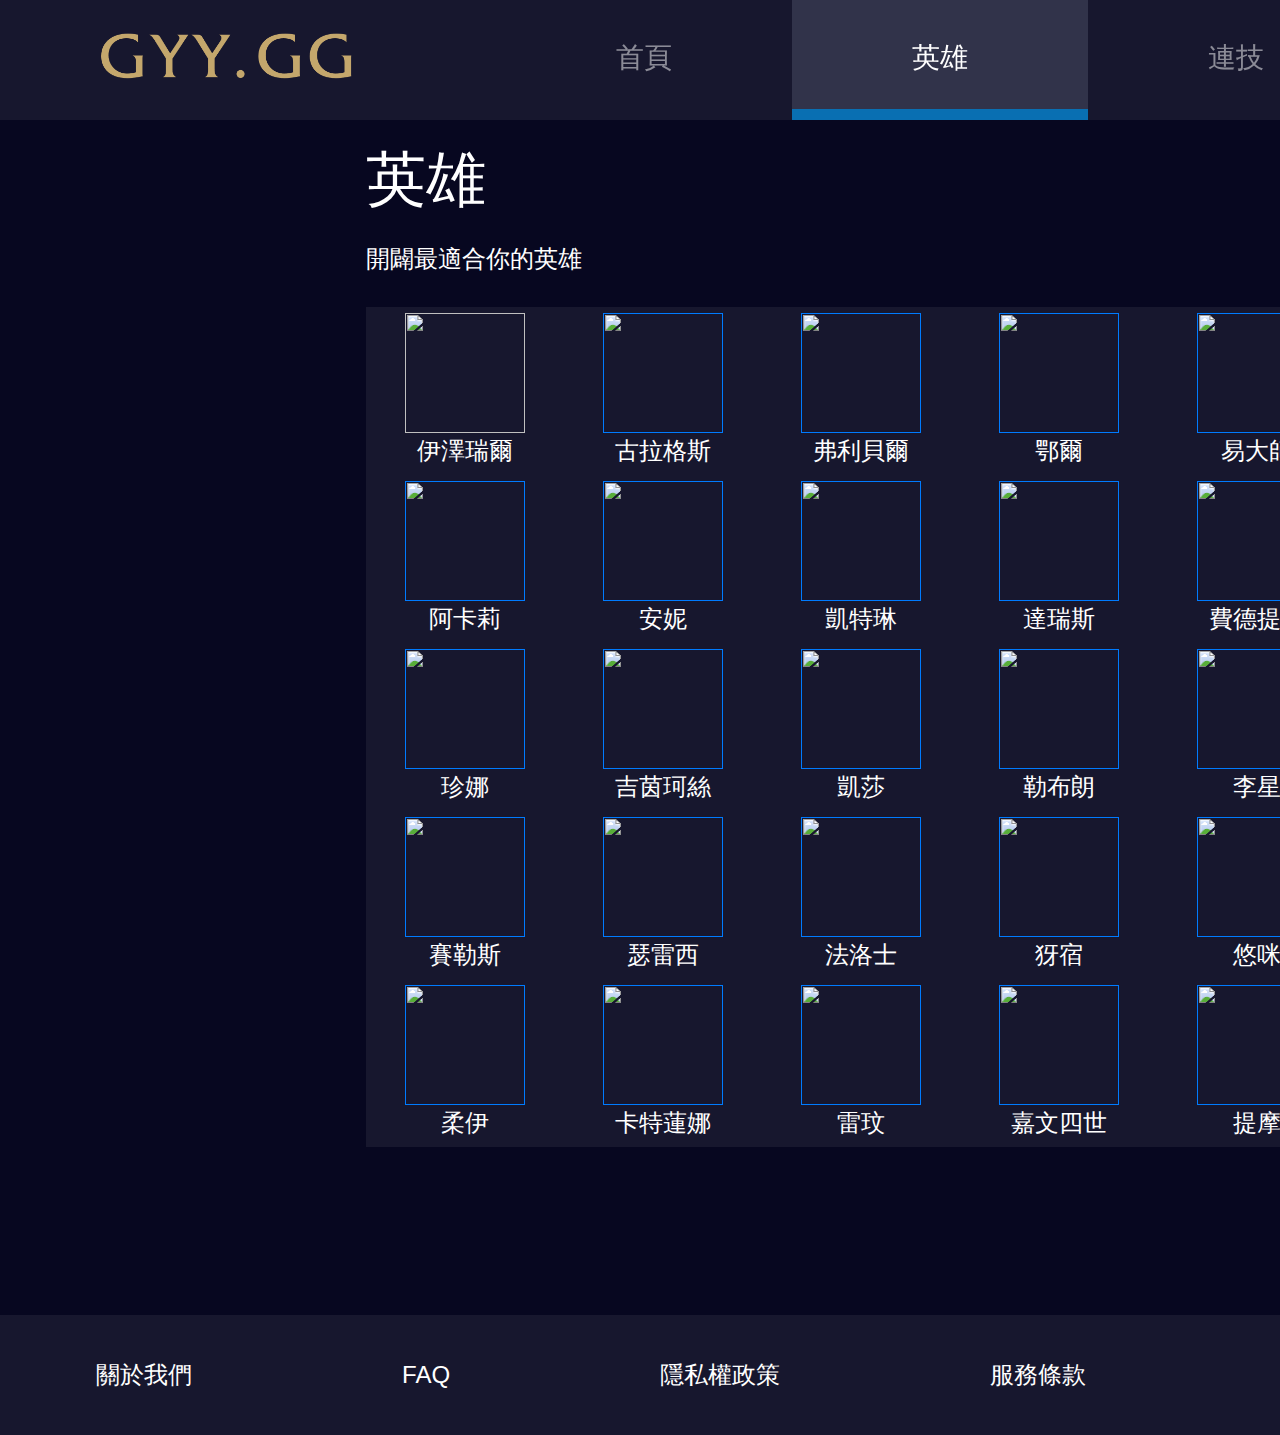
==== commit 49f0d9bc: "縮放修正" ====
--- a/Champions.html
+++ b/Champions.html
@@ -240,26 +240,27 @@
                     </div>
                 </div>
             </div>
-                <footer class="navbar navbar-expand-sm nav_box justify-content-between navbar-dark bg-nav" style="margin-top: 174px;">
-                    <p class="text_NoAlign" style="font-size: 24px;margin-left: 0px;"><a href="#" style="color: inherit;text-decoration: inherit;">關於我們</a></p>
-                    <p class="text_NoAlign" style="font-size: 24px;margin-left: 210px;"><a href="#" style="color: inherit;text-decoration: inherit;">FAQ</a></p>
-                    <p class="text_NoAlign" style="font-size: 24px;margin-left: 210px;"><a href="#" style="color: inherit;text-decoration: inherit;">隱私權政策</a></p>
-                    <p class="text_NoAlign" style="font-size: 24px;margin-left: 210px;"><a href="#" style="color: inherit;text-decoration: inherit;">服務條款</a></p>
-                    <p class="text_NoAlign" style="font-size: 24px;margin-left: 210px;"><a href="#" style="color: inherit;text-decoration: inherit;">聯絡我們</a></p>
-                    <a href="#" style="color: inherit;text-decoration: inherit;">
-                        <img src="./images/icon_facebook.png" alt="" style="width: 48px;height: 48px;margin-left: 161px;">
-                    </a>
-                    <a href="#" style="color: inherit;text-decoration: inherit;">
-                        <img src="./images/icon_instagram.png" alt="" style="width: 48px;height: 48px;margin-left: 26px;">
-                    </a>
-                    <a href="#" style="color: inherit;text-decoration: inherit;">
-                        <img src="./images/icon_twitter.png" alt="" style="width: 48px;height: 48px;margin-left: 26px;">
-                    </a>
-                    <a href="#" style="color: inherit;text-decoration: inherit;">
-                        <img src="./images/icon_reddit.png" alt="" style="width: 48px;height: 48px;margin-left: 26px;">
-                    </a>
-
-                </footer>
+        </div>
+        <footer style="width: 100%;margin: auto;background-color:#17172e">
+            <div class="navbar navbar-expand-sm nav_box justify-content-between navbar-dark bg-nav">
+                <p class="text_NoAlign" style="font-size: 24px;margin-left: 0px;"><a href="#" style="color: inherit;text-decoration: inherit;">關於我們</a></p>
+                <p class="text_NoAlign" style="font-size: 24px;margin-left: 210px;"><a href="#" style="color: inherit;text-decoration: inherit;">FAQ</a></p>
+                <p class="text_NoAlign" style="font-size: 24px;margin-left: 210px;"><a href="#" style="color: inherit;text-decoration: inherit;">隱私權政策</a></p>
+                <p class="text_NoAlign" style="font-size: 24px;margin-left: 210px;"><a href="#" style="color: inherit;text-decoration: inherit;">服務條款</a></p>
+                <p class="text_NoAlign" style="font-size: 24px;margin-left: 210px;"><a href="#" style="color: inherit;text-decoration: inherit;">聯絡我們</a></p>
+                <a href="#" style="color: inherit;text-decoration: inherit;">
+                    <img src="./images/icon_facebook.png" alt="" style="width: 48px;height: 48px;margin-left: 161px;">
+                </a>
+                <a href="#" style="color: inherit;text-decoration: inherit;">
+                    <img src="./images/icon_instagram.png" alt="" style="width: 48px;height: 48px;margin-left: 26px;">
+                </a>
+                <a href="#" style="color: inherit;text-decoration: inherit;">
+                    <img src="./images/icon_twitter.png" alt="" style="width: 48px;height: 48px;margin-left: 26px;">
+                </a>
+                <a href="#" style="color: inherit;text-decoration: inherit;">
+                    <img src="./images/icon_reddit.png" alt="" style="width: 48px;height: 48px;margin-left: 26px;">
+                </a>
             </div>
+        </footer>
     </body>
 </html>--- a/css/Champions.css
+++ b/css/Champions.css
@@ -1,6 +1,6 @@
 .background {
   width: auto;
-  height: auto;
+  height: 1215px;
   background-color: #070720;
 }
 .text_NoAlign{
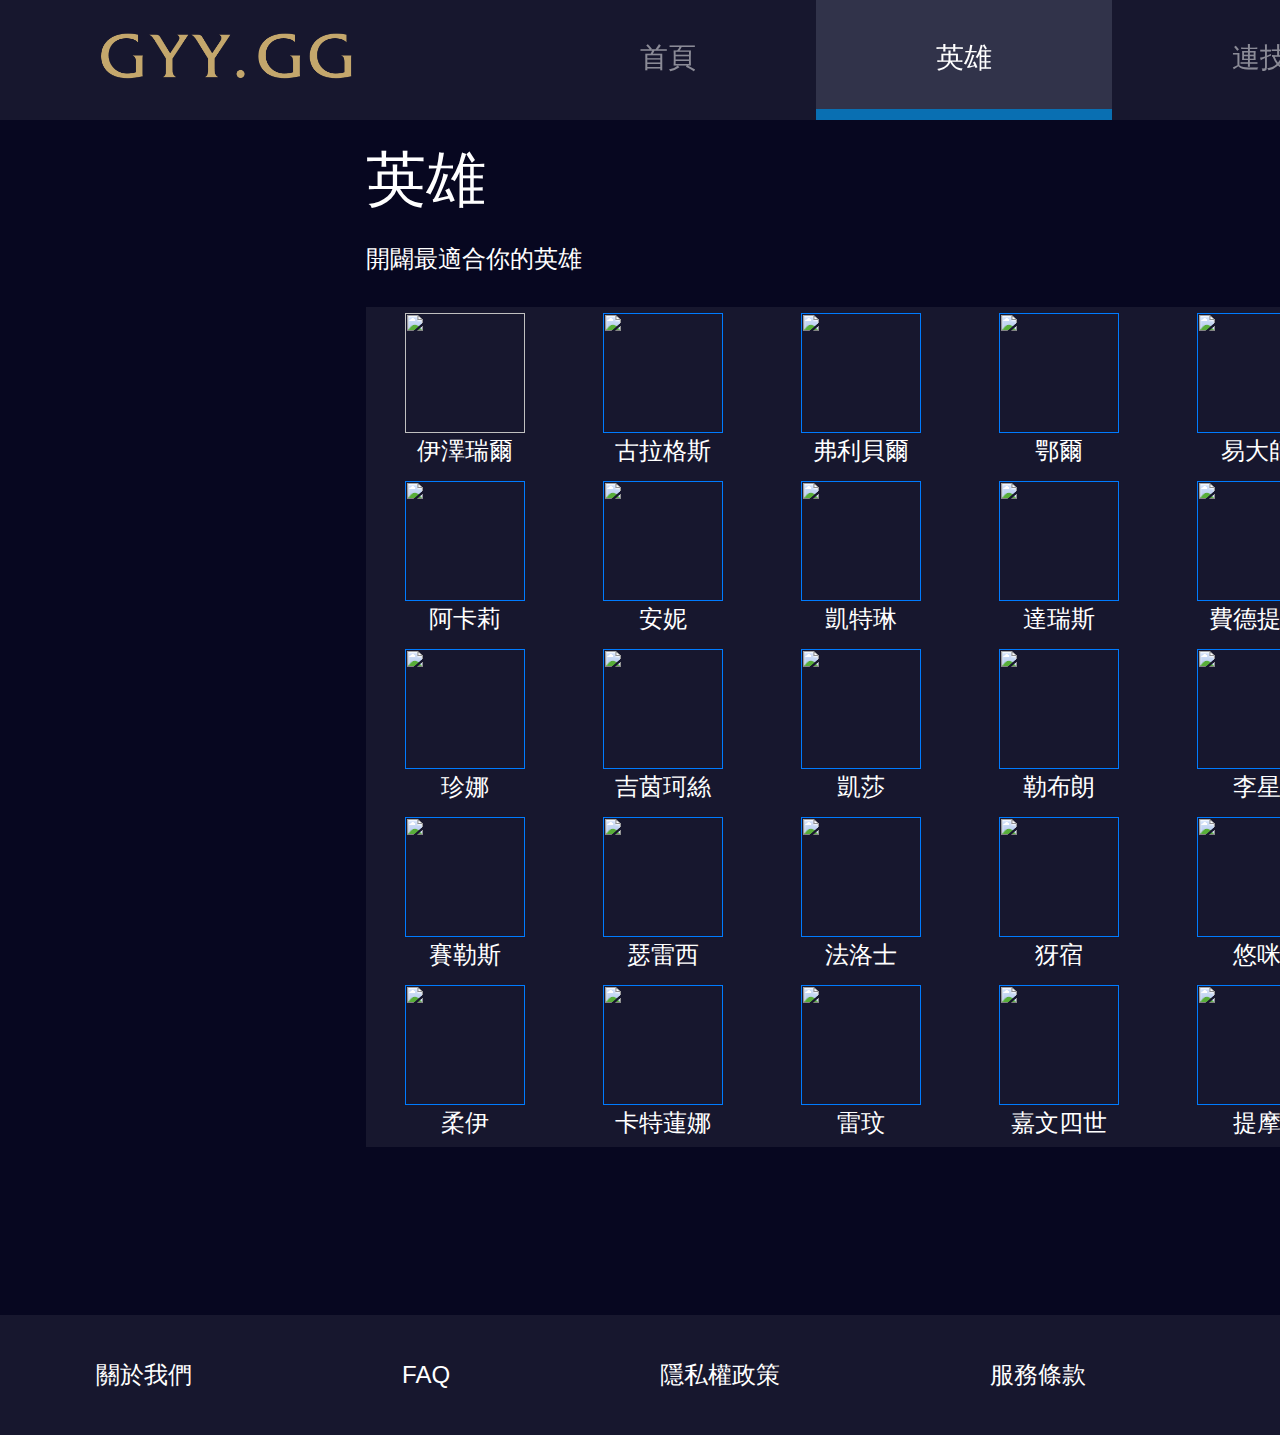
==== commit cb88d4ed: "縮放修正" ====
--- a/Champions.html
+++ b/Champions.html
@@ -7,37 +7,42 @@
         <link rel="stylesheet" type="text/css" href="css/Home.css">
         <link rel="stylesheet" href="https://stackpath.bootstrapcdn.com/bootstrap/4.4.1/css/bootstrap.min.css" integrity="sha384-Vkoo8x4CGsO3+Hhxv8T/Q5PaXtkKtu6ug5TOeNV6gBiFeWPGFN9MuhOf23Q9Ifjh" crossorigin="anonymous">
 
-        <script src="https://code.jquery.com/jquery-3.4.1.slim.min.js" integrity="sha384-J6qa4849blE2+poT4WnyKhv5vZF5SrPo0iEjwBvKU7imGFAV0wwj1yYfoRSJoZ+n" crossorigin="anonymous"></script>
-        <script src="https://cdn.jsdelivr.net/npm/popper.js@1.16.0/dist/umd/popper.min.js" integrity="sha384-Q6E9RHvbIyZFJoft+2mJbHaEWldlvI9IOYy5n3zV9zzTtmI3UksdQRVvoxMfooAo" crossorigin="anonymous"></script>
-        <script src="https://stackpath.bootstrapcdn.com/bootstrap/4.4.1/js/bootstrap.min.js" integrity="sha384-wfSDF2E50Y2D1uUdj0O3uMBJnjuUD4Ih7YwaYd1iqfktj0Uod8GCExl3Og8ifwB6" crossorigin="anonymous"></script>
-        <title>GYY.GG | Champions</title>
-        <link rel="stylesheet" type="text/css" href="css/Champions.css">
-    </head>
-    <body style="margin-top: 100px;padding: 0;">
-        <header>
-            <div id="topheader">
-                <nav class="bg-nav fixed-top">
-                    <div class="navbar navbar-expand-sm nav_box justify-content-between navbar-dark">
-                        <div class="logo">
-                            <a href="Home.html">
-                                <img src=./images/logo.png alt="" style="width: 260px;height: 82px;margin-top:7px;">
-                            </a>
-                        </div>
-                        <ul class="nav navbar-nav nav-center justify-content-between ">
-                            <li class="nav-item ">
-                                <a class="nav-link" href="Home.html"><p class="nav_text">首頁</p></a>
-                            </li>
-                            <li class="nav-item active">
-                                <a class="nav-link" href="Champions.html"><p class="nav_text">英雄</p></a>
-                            </li>
-                            <li class="nav-item">
-                                <a class="nav-link" href="Combos.html"><p class="nav_text">連技</p></a>
-                            </li>
-                        </ul>
-                        <div class="nav-right">
-                            <button type="button" class="btn btn-default btn-primary"><p class="btn_text">登入</p></button>
-                            <button type="button" class="btn btn-default btn-outline-secondary"><p class="btn_text">註冊</p></button>
-                        </div>
+    <script src="https://code.jquery.com/jquery-3.4.1.slim.min.js" integrity="sha384-J6qa4849blE2+poT4WnyKhv5vZF5SrPo0iEjwBvKU7imGFAV0wwj1yYfoRSJoZ+n" crossorigin="anonymous"></script>
+    <script src="https://cdn.jsdelivr.net/npm/popper.js@1.16.0/dist/umd/popper.min.js" integrity="sha384-Q6E9RHvbIyZFJoft+2mJbHaEWldlvI9IOYy5n3zV9zzTtmI3UksdQRVvoxMfooAo" crossorigin="anonymous"></script>
+    <script src="https://stackpath.bootstrapcdn.com/bootstrap/4.4.1/js/bootstrap.min.js" integrity="sha384-wfSDF2E50Y2D1uUdj0O3uMBJnjuUD4Ih7YwaYd1iqfktj0Uod8GCExl3Og8ifwB6" crossorigin="anonymous"></script>
+    <title>GYY.GG | Champions</title>
+    <link rel="stylesheet" type="text/css" href="css/Champions.css">
+</head>
+<body style="margin-top: 100px;padding: 0;">
+    <header>
+        <div id="topheader">
+            <nav class="bg-nav fixed-top">
+
+                <div class="navbar navbar-expand-sm nav_box justify-content-between navbar-dark">
+
+                    <div class="logo">
+                        <a href="Home.html">
+                            <img src=./images/logo.png alt="" style="width: 260px;height: 82px;margin-top:7px;">
+                        </a>
+                    </div>
+
+                    <ul class="nav navbar-nav nav-center justify-content-between ">
+                        <li class="nav-item ">
+                            <a class="nav-link" href="Home.html"><p class="nav_text">首頁</p></a>
+                        </li>
+                        <li class="nav-item active">
+                            <a class="nav-link" href="Champions.html"><p class="nav_text">英雄</p></a>
+                        </li>
+                        <li class="nav-item">
+                            <a class="nav-link" href="Combos.html"><p class="nav_text">連技</p></a>
+                        </li>
+                    </ul>
+
+
+                    <div class="nav-right">
+                        <button type="button" class="btn btn-default btn-primary"><p class="btn_text">登入</p></button>
+                        <button style="margin-left: 48px !important;" type="button" class="btn btn-default btn-outline-secondary"><p class="btn_text">註冊</p></button>
+                    </div>
 
                     </div>
                 </nav>
--- a/css/Home.css
+++ b/css/Home.css
@@ -126,7 +126,7 @@
 .btn {
     width: 100px;
     height: 52px;
-    margin-left: 48px !important;
+    
     font-size: 20px;
     
 }
